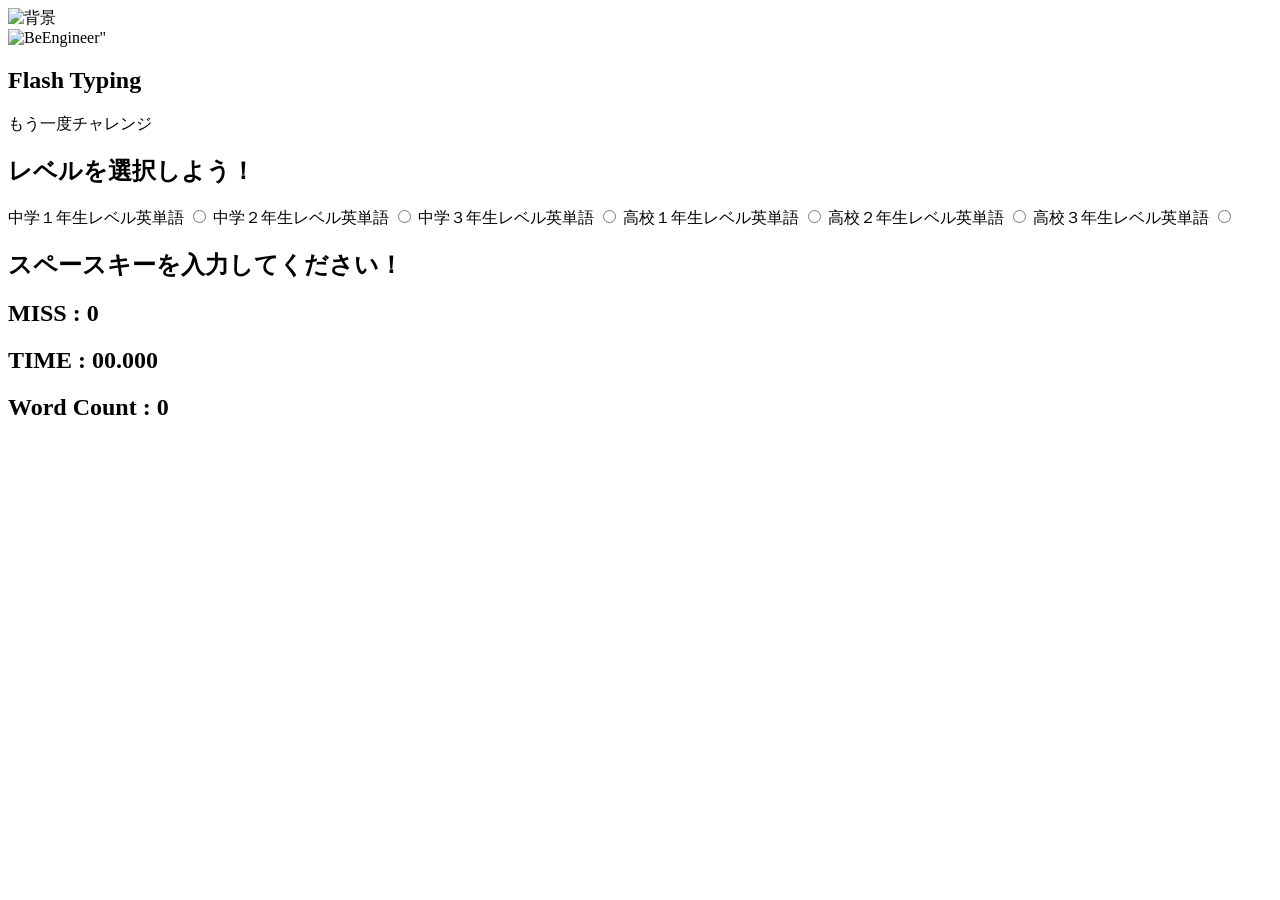
==== index.html @ f2b80ba8 "タイピングゲーム完成" ====
<!DOCTYPE html>
<html lang="ja">
<head>
    <meta charset="UTF-8">
    <meta name="viewport" content="width=device-width, initial-scale=1.0">
    <link rel="icon" href="static/img/favicon.svg" id="favicon">
    <title>BeEnPuzzleTyping</title>
    <link rel="stylesheet" href="static/try.css">
</head>
<body>
    <!-- <script src="static/js/higgsino.min.js"></script> -->
    <img src="static/img/background.svg" alt="背景" class="background-image">

    <!-- 1 -->
    <header id="header">
        <div class="logo-wrapper">
            <div class="logo">
                <img src="static/img/logo_color.svg" alt=BeEngineer">
                <h2 class="logo-str">Flash Typing</h2>
            </div>
            <div class="reload" onclick="location.reload()">もう一度チャレンジ</div>
        </div>
        <div class="level-wrapper">
            <div class="level-heading">
                <h2>レベルを選択しよう！</h2>
            </div>
            <div class="level-options">
                <label class="level_btn active-level">
                    中学１年生レベル英単語
                    <input name="level" type="radio" value="jr-1">
                </label>
                <label class="level_btn">
                    中学２年生レベル英単語
                    <input name="level" type="radio" value="jr-2">
                </label>
                <label class="level_btn">
                    中学３年生レベル英単語
                    <input name="level" type="radio" value="jr-3">
                </label>
                <label class="level_btn">
                    高校１年生レベル英単語
                    <input name="level" type="radio" value="hi-1">
                </label>
                <label class="level_btn">
                    高校２年生レベル英単語
                    <input name="level" type="radio" value="hi-2">
                </label>
                <label class="level_btn">
                    高校３年生レベル英単語
                    <input name="level" type="radio" value="hi-3">
                </label>
            </div>
        </div>
    </header>

    <!-- 2 -->
    <section class="panel-container">
        <h1 id="info">スペースキーを入力してください！</h1>
    </section>

    <!-- 3 -->
    <section class="game__info">
        <h2>MISS : <span id="missMount">0</span></h2>
        <h2>TIME : <span id="timeText">00.000</span></h2>
        <h2>Word Count : <span id="wordCount">0</span><span id="wordLength"></span></h2>
    </section>

    <!-- 4 -->
    <section id="results">
        <h1 id="score" class="result"></h1>
        <h4 id="other-result" class="result"></h4>
    </section>

    <!-- 5 -->
    <section id="component">
        <audio id="type_clear">
            <source src="static/mp3/type_clear.mp3" type="audio/mp3">
        </audio>
        <audio id="type_miss">
            <source src="static/mp3/type_miss.mp3" type="audio/mp3">
        </audio>
        <audio id="count_down">
            <source src="static/mp3/countdown-1.mp3" type="audio/mp3">
        </audio>
        <audio id="start_sound">
            <source src="static/mp3/countdown-2.mp3" type="audio/mp3">
        </audio>
    </section>

    <script src="static/js/try.js"></script>
</body>
</html>
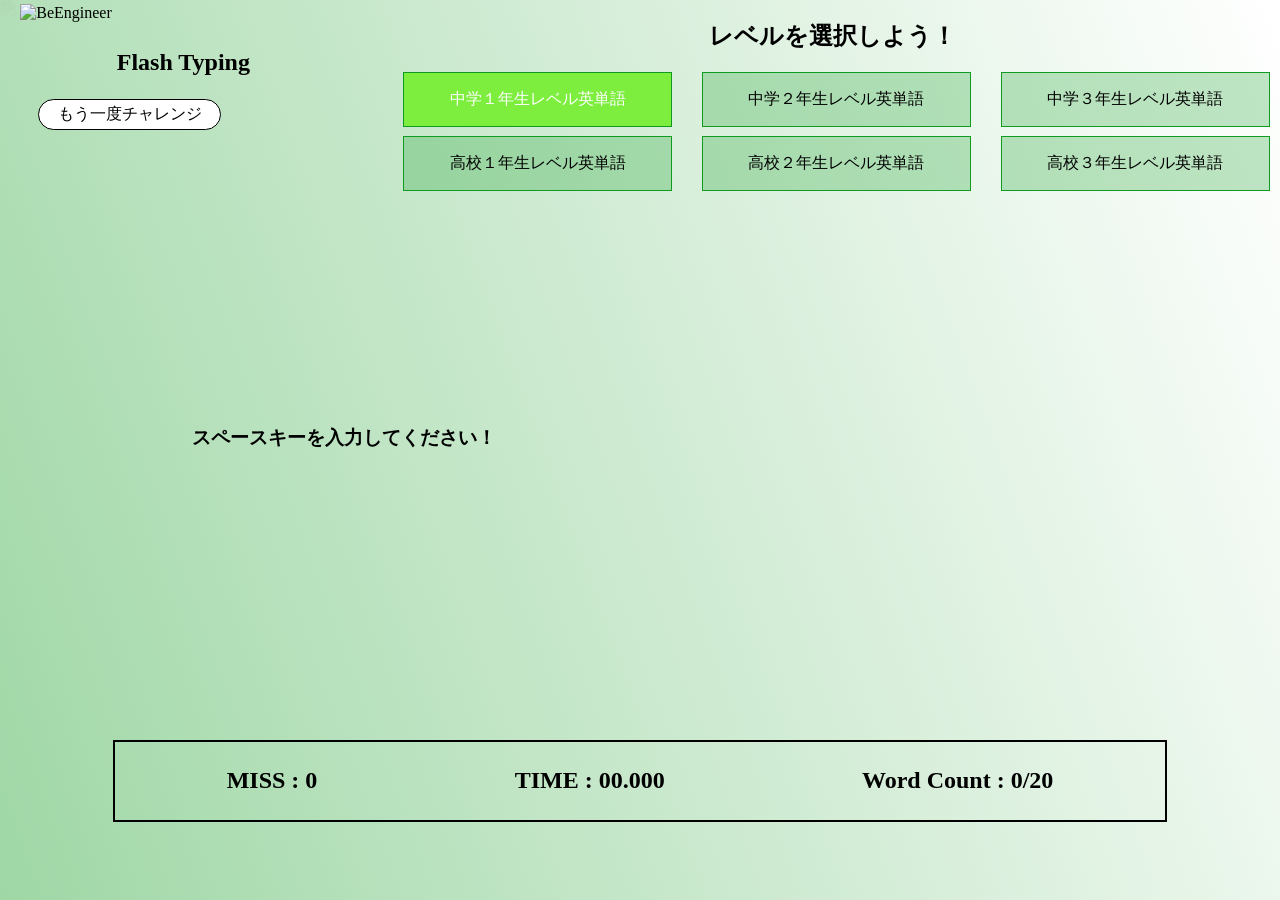
==== commit b277dfbd: "Update panels UI" ====
--- a/index.html
+++ b/index.html
@@ -5,7 +5,7 @@
     <meta name="viewport" content="width=device-width, initial-scale=1.0">
     <link rel="icon" href="static/img/favicon.svg" id="favicon">
     <title>BeEnPuzzleTyping</title>
-    <link rel="stylesheet" href="static/try.css">
+    <link rel="stylesheet" href="static/style.css">
 </head>
 <body>
     <!-- <script src="static/js/higgsino.min.js"></script> -->
@@ -15,12 +15,14 @@
     <header id="header">
         <div class="logo-wrapper">
             <div class="logo">
-                <img src="static/img/logo_color.svg" alt=BeEngineer">
-                <h2 class="logo-str">Flash Typing</h2>
+                <img src="static/img/logo_color.svg" alt="BeEngineer">
+                <h2 class="logo-str">
+                    Flash Typing
+                </h2>
             </div>
             <div class="reload" onclick="location.reload()">もう一度チャレンジ</div>
         </div>
-        <div class="level-wrapper">
+            <div class="level-wrapper">
             <div class="level-heading">
                 <h2>レベルを選択しよう！</h2>
             </div>
@@ -55,12 +57,21 @@
 
     <!-- 2 -->
     <section class="panel-container">
+            <!-- ... -->
+
+    <section id="panel-container">
+        <!-- 追加 -->
         <h1 id="info">スペースキーを入力してください！</h1>
+    </section>
+
+    <!-- ... -->
     </section>
 
     <!-- 3 -->
     <section class="game__info">
+        <!-- 追加 -->
         <h2>MISS : <span id="missMount">0</span></h2>
+        <!-- 経過時間表示用（後から追加） -->
         <h2>TIME : <span id="timeText">00.000</span></h2>
         <h2>Word Count : <span id="wordCount">0</span><span id="wordLength"></span></h2>
     </section>
@@ -87,6 +98,8 @@
         </audio>
     </section>
 
-    <script src="static/js/try.js"></script>
+    <script src="static/js/game.js"></script>
 </body>
-</html>+</html>
+
+
--- a/static/style.css
+++ b/static/style.css
@@ -0,0 +1,202 @@
+html{
+    height: 100%;
+}
+
+.background-image {
+    width: 100%;
+    height: 100%;
+    object-fit: cover;
+    position: absolute;
+    top: 0;
+    left: 0;
+    z-index: -1;
+    filter: invert(1);
+    opacity: 0.02;
+}
+body {
+    background:linear-gradient(70deg, rgba(15, 155, 32, 0.4), rgba(255, 255, 255, 0.4));
+    background-attachment: fixed;
+    min-height: 100%;
+    margin: 0;
+}
+
+input {
+    display: none;
+    font-size: 10px;
+}
+
+#header {
+    width: 100%;
+    display: flex;
+    justify-content: flex-end;
+    padding-left: 0;
+}
+
+
+.logo-wrapper {
+    margin-left: 1%;
+    flex-grow: 1;
+}
+
+.logo {
+    display: flex;
+    margin: 1% 2%;
+    min-width: 314px;
+}
+
+.logo-str {
+    display: block;
+    margin-top:45px;
+    margin-left: 5px;
+
+}
+
+/* 追加 */
+.reload {
+    cursor: pointer;
+    width: fit-content;
+    padding: 1% 5%;
+    border: 1px solid #000;
+    background-color: #fff;
+    border-radius: 20px;
+    position: relative;
+    left: 2vw;
+}
+
+.reload:hover{
+    opacity: 0.5;
+}
+
+/* 追加 */
+.level-wrapper {
+    width: 70%;
+    display: flex;
+    flex-direction: column;
+    align-items: center;
+}
+
+.level-options {
+    display: flex;
+    justify-content: space-around;
+    flex-flow: row wrap;
+}
+
+.level-heading {
+    text-align: center;
+    width: 50%;
+}
+
+.level_btn {
+    background-color: rgba(15,155,32,0.26);
+    border: 1px solid #0f9b20;
+    padding: 1em 2em;
+    margin-bottom: 1%;
+    margin-left: 1%;
+    flex-basis: 30%;
+    box-sizing: border-box;
+    cursor: pointer;
+    text-align: center;
+    min-width: 242px;
+}
+
+.active-level {
+    background-color: #7eee3e;
+    color: #fff;
+}
+
+/* ... */
+/* 追加 */
+#info {
+    margin: 25vh auto;
+}
+
+.panel-container {
+    display: flex;
+    width: 70%;
+    height: 60vh;
+    min-width: 400px;
+    position: relative;
+    margin: 0 auto;
+}
+
+.panel-container-play {
+    display: grid;
+    grid-template-columns: repeat(5, 1fr);
+    grid-template-rows: repeat(4, 1fr);
+    gap: 10px;
+    justify-items: center;
+    align-items: center;
+    margin: 0 auto;
+}
+
+.untyped {
+    color: #000;
+    font-size: 1.35em;
+    font-weight: bold;
+}
+
+.typed {
+    color: #ccc;
+    font-size: 1.2em;
+}
+
+.panel {
+    background: #6cf;
+    color: #222;
+    border-radius: 50%;
+    font-size: 1em;
+    width: 100px;
+    height: 100px;
+    display: flex;
+    align-items: center;
+    justify-content: center;
+    font-weight: bold;
+    box-shadow: 0 2px 8px #4448;
+    margin-left: 5%;
+}
+
+.faded {
+    opacity: 0.4;
+    transform: scale(0.8);
+}
+.active {
+    background: #ffd700;
+    box-shadow: 0 0 14px #ffd700, 0 2px 8px #4448;
+}
+
+.active span:last-child{
+    color: #d33;
+}
+
+.game__info {
+    display: flex;
+    justify-content: space-around;
+    border: 2px solid #000;
+    width: 80%;
+    min-width: 768px;
+    padding: 2% 1%;
+    margin: 0 auto;
+}
+
+.game__info *{
+    margin-top: 0;
+    margin-bottom: 0;
+}
+
+#results  {
+    display: none;
+    justify-content: center;
+    align-items: center;
+    margin: 0 auto;
+    min-width: 485px;
+    width: 40%;
+    border-bottom: thick double rgba(255, 0, 0, 0.7) ;
+}
+
+.result {
+    margin-left: 5%;
+    display: block;
+    margin-bottom: 1%;
+}
+
+
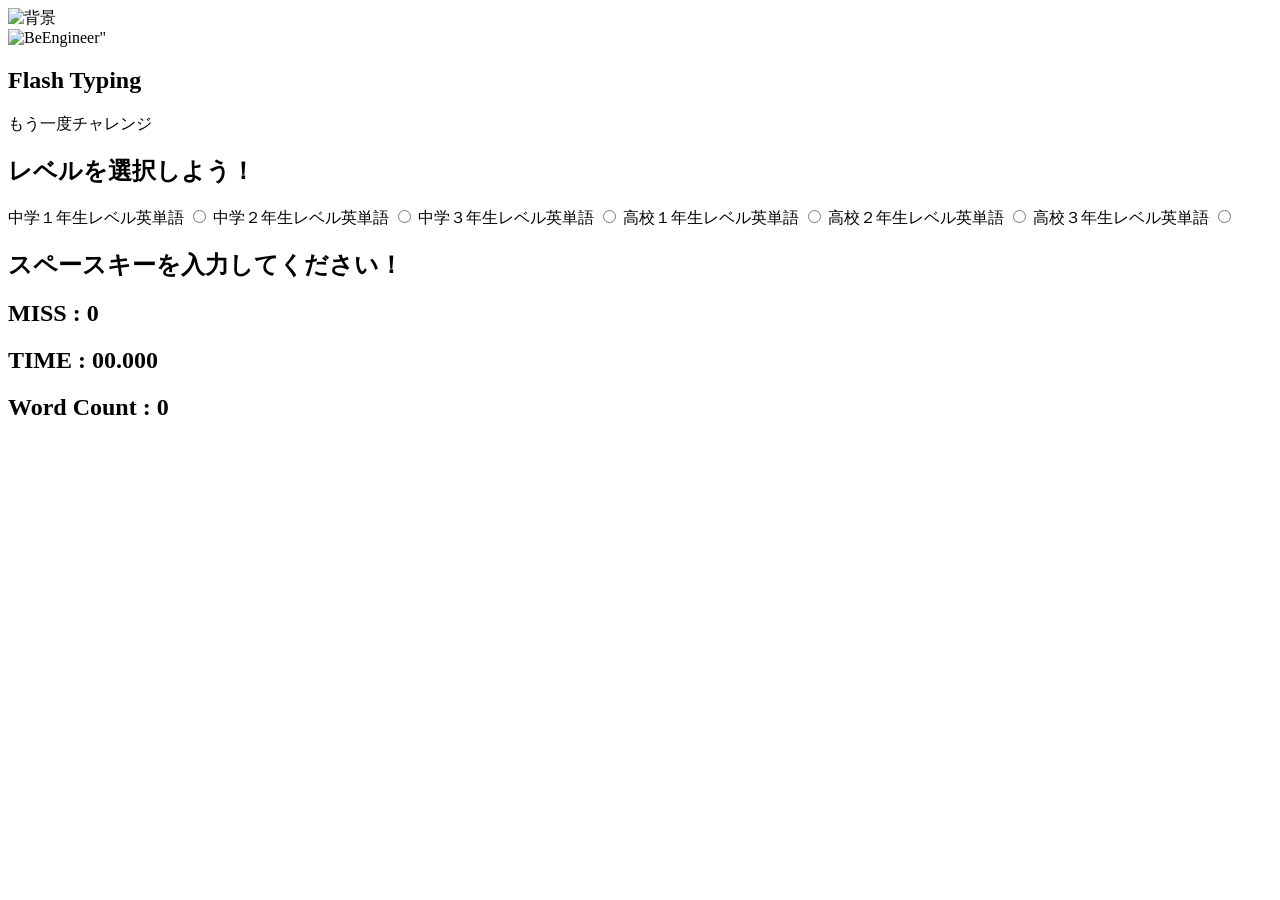
==== commit 27af2636: "完成用コード" ====
--- a/index.html
+++ b/index.html
@@ -5,7 +5,7 @@
     <meta name="viewport" content="width=device-width, initial-scale=1.0">
     <link rel="icon" href="static/img/favicon.svg" id="favicon">
     <title>BeEnPuzzleTyping</title>
-    <link rel="stylesheet" href="static/style.css">
+    <link rel="stylesheet" href="static/try.css">
 </head>
 <body>
     <!-- <script src="static/js/higgsino.min.js"></script> -->
@@ -15,14 +15,12 @@
     <header id="header">
         <div class="logo-wrapper">
             <div class="logo">
-                <img src="static/img/logo_color.svg" alt="BeEngineer">
-                <h2 class="logo-str">
-                    Flash Typing
-                </h2>
+                <img src="static/img/logo_color.svg" alt=BeEngineer">
+                <h2 class="logo-str">Flash Typing</h2>
             </div>
             <div class="reload" onclick="location.reload()">もう一度チャレンジ</div>
         </div>
-            <div class="level-wrapper">
+        <div class="level-wrapper">
             <div class="level-heading">
                 <h2>レベルを選択しよう！</h2>
             </div>
@@ -57,21 +55,12 @@
 
     <!-- 2 -->
     <section class="panel-container">
-            <!-- ... -->
-
-    <section id="panel-container">
-        <!-- 追加 -->
         <h1 id="info">スペースキーを入力してください！</h1>
-    </section>
-
-    <!-- ... -->
     </section>
 
     <!-- 3 -->
     <section class="game__info">
-        <!-- 追加 -->
         <h2>MISS : <span id="missMount">0</span></h2>
-        <!-- 経過時間表示用（後から追加） -->
         <h2>TIME : <span id="timeText">00.000</span></h2>
         <h2>Word Count : <span id="wordCount">0</span><span id="wordLength"></span></h2>
     </section>
@@ -98,8 +87,6 @@
         </audio>
     </section>
 
-    <script src="static/js/game.js"></script>
+    <script src="static/js/try.js"></script>
 </body>
-</html>
-
-
+</html>
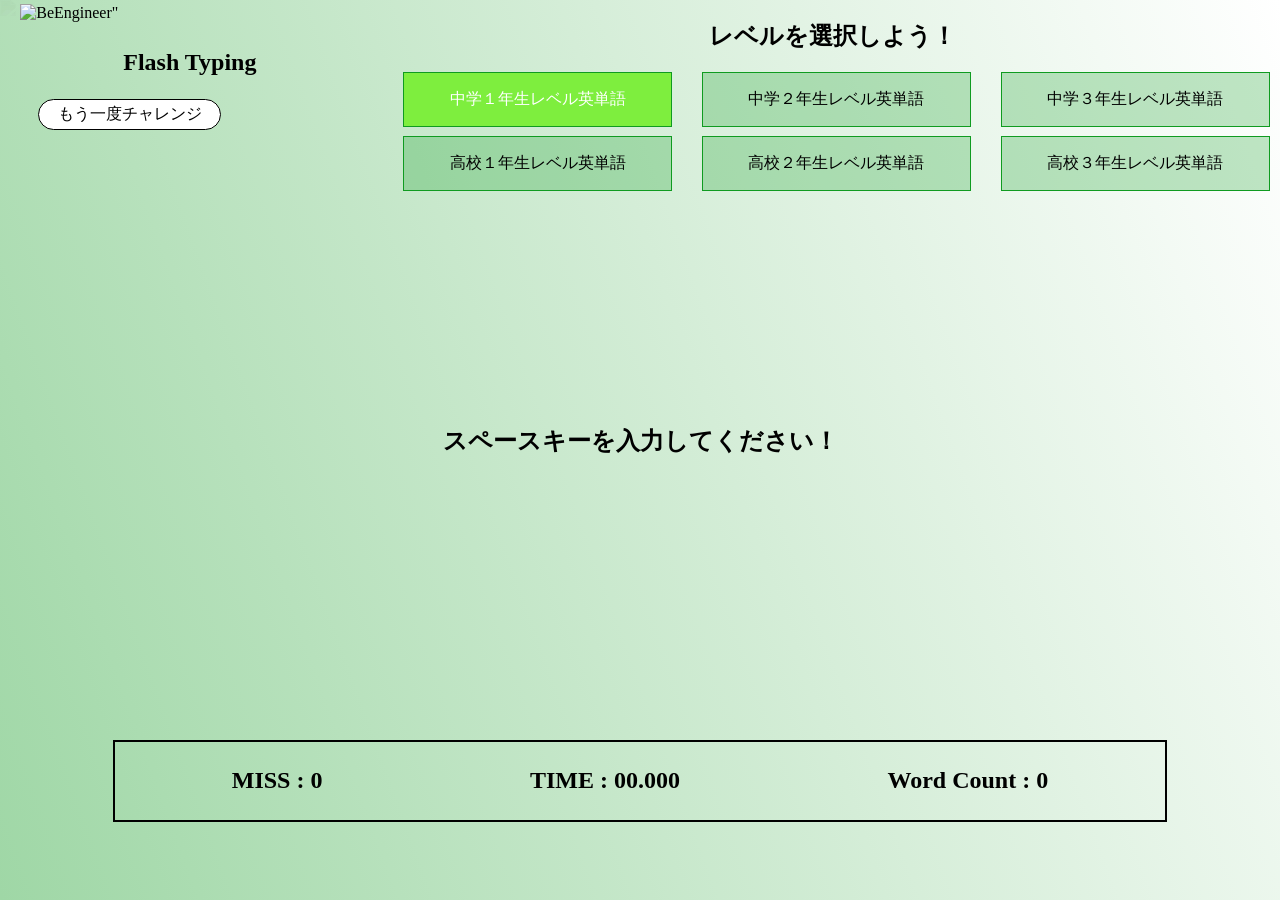
==== commit ba6be076: "cssの修正" ====
--- a/index.html
+++ b/index.html
@@ -5,7 +5,7 @@
     <meta name="viewport" content="width=device-width, initial-scale=1.0">
     <link rel="icon" href="static/img/favicon.svg" id="favicon">
     <title>BeEnPuzzleTyping</title>
-    <link rel="stylesheet" href="static/try.css">
+    <link rel="stylesheet" href="static/style.css">
 </head>
 <body>
     <!-- <script src="static/js/higgsino.min.js"></script> -->
--- a/static/style.css
+++ b/static/style.css
@@ -0,0 +1,195 @@
+html{
+    height: 100%;
+}
+
+.background-image {
+    width: 100%;
+    height: 100%;
+    object-fit: cover;
+    position: absolute;
+    top: 0;
+    left: 0;
+    z-index: -1;
+    filter: invert(1);
+    opacity: 0.02;
+}
+body {
+    background:linear-gradient(70deg, rgba(15, 155, 32, 0.4), rgba(255, 255, 255, 0.4));
+    background-attachment: fixed;
+    min-height: 100%;
+    margin: 0;
+}
+
+input {
+    display: none;
+    font-size: 10px;
+}
+
+#header {
+    width: 100%;
+    display: flex;
+    justify-content: flex-end;
+    padding-left: 0;
+}
+
+
+.logo-wrapper {
+    margin-left: 1%;
+    flex-grow: 1;
+}
+
+.logo {
+    display: flex;
+    margin: 1% 2%;
+    min-width: 314px;
+}
+
+.logo-str {
+    display: block;
+    margin-top:45px;
+    margin-left: 5px;
+}
+
+.reload {
+    cursor: pointer;
+    width: fit-content;
+    padding: 1% 5%;
+    border: 1px solid #000;
+    background-color: #fff;
+    border-radius: 20px;
+    position: relative;
+    left: 2vw;
+}
+
+.reload:hover{
+    opacity: 0.5;
+}
+
+.level-wrapper {
+    width: 70%;
+    display: flex;
+    flex-direction: column;
+    align-items: center;
+}
+
+.level-options {
+    display: flex;
+    justify-content: space-around;
+    flex-flow: row wrap;
+}
+
+.level-heading {
+    text-align: center;
+    width: 50%;
+}
+
+.level_btn {
+    background-color: rgba(15,155,32,0.26);
+    border: 1px solid #0f9b20;
+    padding: 1em 2em;
+    margin-bottom: 1%;
+    margin-left: 1%;
+    flex-basis: 30%;
+    box-sizing: border-box;
+    cursor: pointer;
+    text-align: center;
+    min-width: 242px;
+}
+
+.active-level {
+    background-color: #7eee3e;
+    color: #fff;
+}
+
+#info {
+    margin: 25vh auto;
+}
+
+.panel-container {
+    display: flex;
+    width: 70%;
+    height: 60vh;
+    min-width: 400px;
+    position: relative;
+    margin: 0 auto;
+}
+
+.panel-container-play {
+    display: grid;
+    grid-template-columns: repeat(5, 1fr);
+    grid-template-rows: repeat(4, 1fr);
+    gap: 10px;
+    justify-items: center;
+    align-items: center;
+    margin: 0 auto;
+}
+
+.untyped {
+    color: #000;
+    font-size: 1.35em;
+    font-weight: bold;
+}
+
+.typed {
+    color: #ccc;
+    font-size: 1.2em;
+}
+
+.panel {
+    background: #6cf;
+    color: #222;
+    border-radius: 50%;
+    font-size: 1em;
+    width: 100px;
+    height: 100px;
+    display: flex;
+    align-items: center;
+    justify-content: center;
+    font-weight: bold;
+    box-shadow: 0 2px 8px #4448;
+    margin-left: 5%;
+}
+
+.faded {
+    opacity: 0.4;
+    transform: scale(0.8);
+}
+.active {
+    background: #ffd700;
+    box-shadow: 0 0 14px #ffd700, 0 2px 8px #4448;
+}
+
+.active span:last-child{
+    color: #d33;
+}
+
+.game__info {
+    display: flex;
+    justify-content: space-around;
+    border: 2px solid #000;
+    width: 80%;
+    min-width: 768px;
+    padding: 2% 1%;
+    margin: 0 auto;
+}
+
+.game__info *{
+    margin-top: 0;
+    margin-bottom: 0;
+}
+
+#results  {
+    display: none;
+    justify-content: center;
+    align-items: center;
+    margin: 0 auto;
+    min-width: 485px;
+    width: 40%;
+    border-bottom: thick double rgba(255, 0, 0, 0.7) ;
+}
+
+.result {
+    margin-left: 5%;
+    display: block;
+    margin-bottom: 1%;
+}
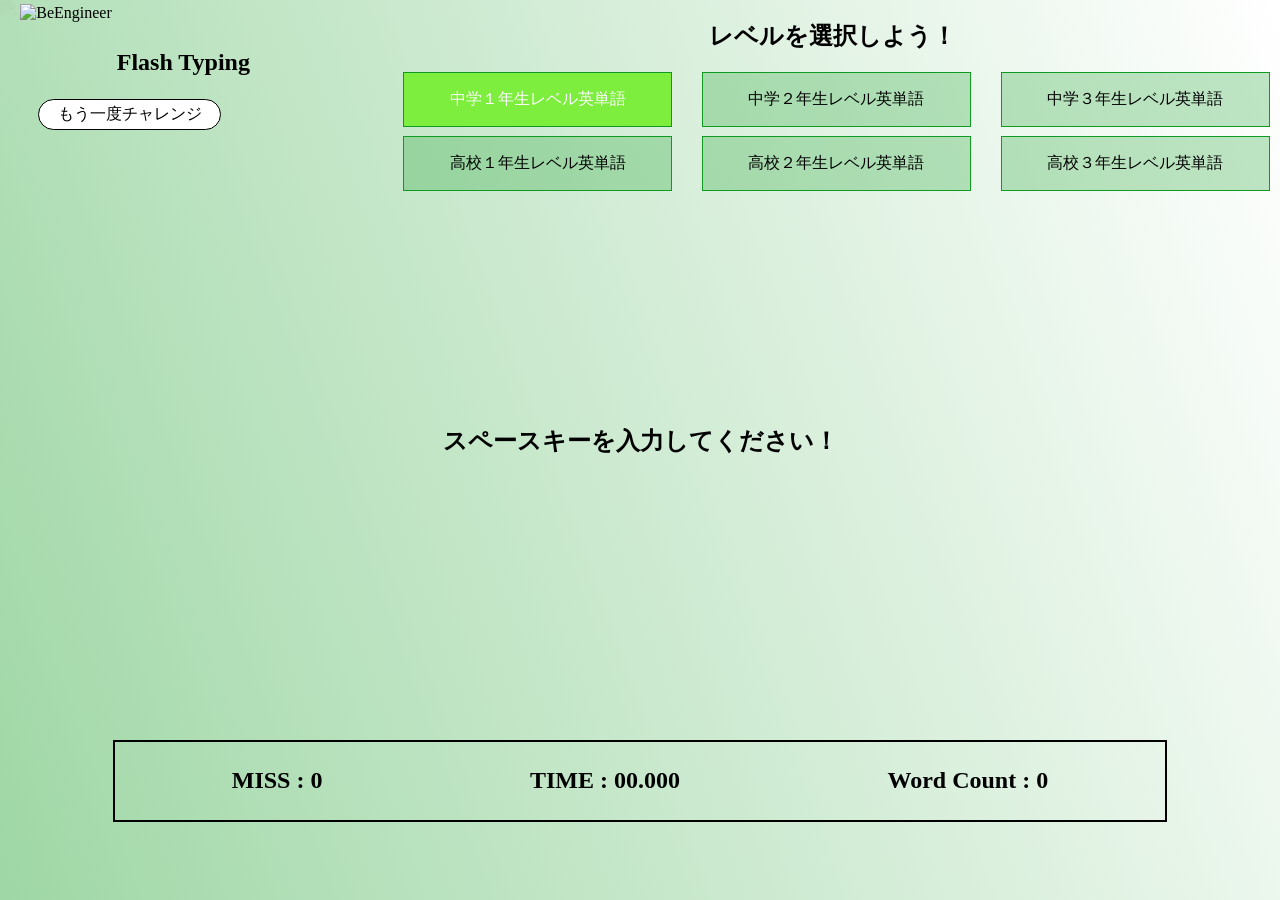
==== commit 7fff02ee: "altの修正" ====
--- a/index.html
+++ b/index.html
@@ -15,7 +15,7 @@
     <header id="header">
         <div class="logo-wrapper">
             <div class="logo">
-                <img src="static/img/logo_color.svg" alt=BeEngineer">
+                <img src="static/img/logo_color.svg" alt="BeEngineer">
                 <h2 class="logo-str">Flash Typing</h2>
             </div>
             <div class="reload" onclick="location.reload()">もう一度チャレンジ</div>
